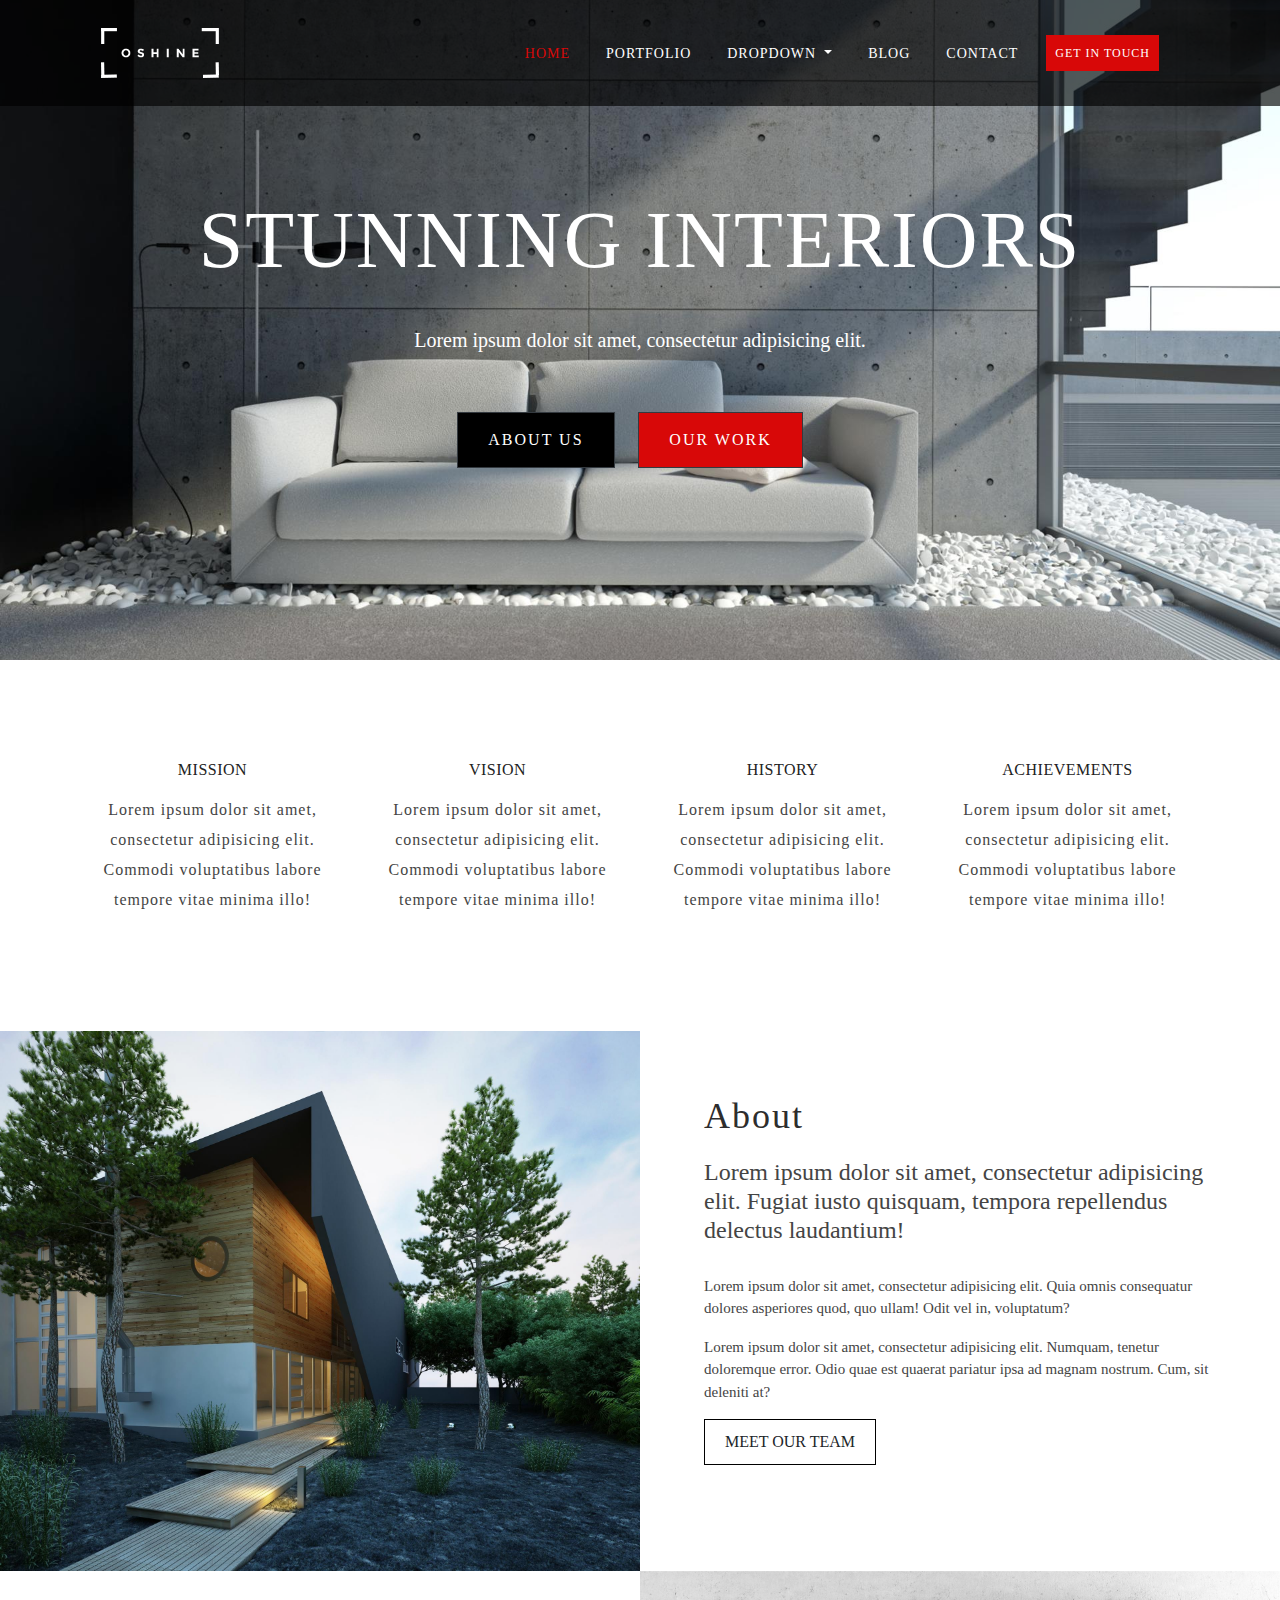
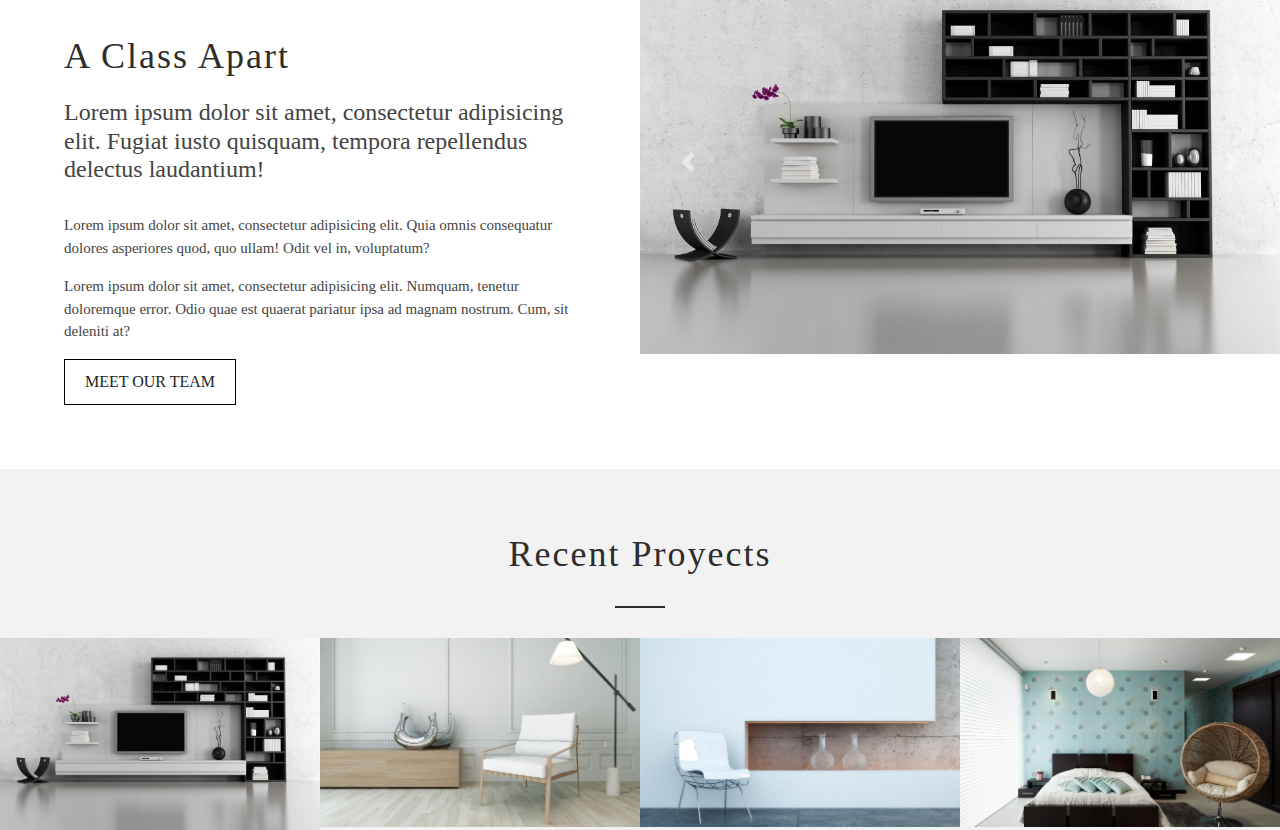
==== index.html @ a7a54dde "Primera Version" ====
<!doctype html>
<html>
<head>
<meta charset="UTF-8">
<meta name="viewport" content="width=device-width, initial-scale=1.0">
<title>Arquitect</title>
<link href="css/bootstrap.min.css" rel="stylesheet">
<link href="css/bootstrap-custom.css" rel="stylesheet">
<link href="css/style.css" rel="stylesheet">
</head>

<body>
	<header>
		<div class="container">
			<nav class="navbar navbar-expand-lg navbar-light bg-light">
				<a class="navbar-brand" href="index.html"><img src="img/oshine-logo-white.png" class="img-fluid" alt="oshine"></a>
			  <button class="navbar-toggler" type="button" data-toggle="collapse" data-target="#navbarSupportedContent" aria-controls="navbarSupportedContent" aria-expanded="false" aria-label="Toggle navigation">
				<span class="navbar-toggler-icon"></span>
			  </button>

			  <div class="collapse navbar-collapse" id="navbarSupportedContent">
				<ul class="navbar-nav ml-auto">
				  <li class="nav-item active">
					<a class="nav-link" href="#">Home <span class="sr-only">(current)</span></a>
				  </li>
				  <li class="nav-item">
					<a class="nav-link" href="#">Portfolio</a>
				  </li>
				  <li class="nav-item dropdown">
					<a class="nav-link dropdown-toggle" href="#" id="navbarDropdown" role="button" data-toggle="dropdown" aria-haspopup="true" aria-expanded="false">
					  Dropdown
					</a>
					<div class="dropdown-menu" aria-labelledby="navbarDropdown">
					  <a class="dropdown-item" href="#">About Us 1</a>
					  <a class="dropdown-item" href="#">About Us 2</a>
					  <div class="dropdown-divider"></div>
					  <a class="dropdown-item" href="#">Services</a>
					</div>
				  </li>
					<li class="nav-item">
					<a class="nav-link" href="#">Blog</a>
				  </li>
				  <li class="nav-item">
					<a class="nav-link" href="#">Contact</a>
				  </li>
					<li class="nav-item">
					<a class="nav-link btn btn-menu" href="#">Get In Touch</a>
				  </li>
				</ul>

			  </div>
			</nav>
		</div>
	</header>
	
	<section id="hero">
		<div class="container">
			<h1>Stunning Interiors</h1>
			<h3>Lorem ipsum dolor sit amet, consectetur adipisicing elit.</h3>
			<a href="#" class="btn btn-dark">About Us</a>
			<a href="#" class="btn btn-dark btn-active">Our Work</a>
		</div>
	</section>
	
	<section id="info">
		<div class="container">
			<div class="row">
				<article class="col-md-3 col-sm-6 col-xs-12">
					<h3>Mission</h3>
					<p>Lorem ipsum dolor sit amet, consectetur adipisicing elit. Commodi voluptatibus labore tempore vitae minima illo!</p>
				</article>
				<article class="col-md-3 col-sm-6 col-xs-12">
					<h3>Vision</h3>
					<p>Lorem ipsum dolor sit amet, consectetur adipisicing elit. Commodi voluptatibus labore tempore vitae minima illo!</p>
				</article>
				<article class="col-md-3 col-sm-6 col-xs-12">
					<h3>History</h3>
					<p>Lorem ipsum dolor sit amet, consectetur adipisicing elit. Commodi voluptatibus labore tempore vitae minima illo!</p>
				</article>
				<article class="col-md-3 col-sm-6 col-xs-12">
					<h3>Achievements</h3>
					<p>Lorem ipsum dolor sit amet, consectetur adipisicing elit. Commodi voluptatibus labore tempore vitae minima illo!</p>
				</article>	
			</div>
		</div>
	</section>
	
	<section id="about">
		<div class="container-fluid pl-0 pr-0">
			<div class="row no-gutters">
				<article class="col-md-6 col-sm-12">
					<img src="img/home-img-1.jpg" class="img-fluid" alt="imagen">
				</article>
				<article class="col-md-6 col-sm-12 bg-gris">
					<h2 class="titulo">About</h2>
					<h3 class="subtitulo">Lorem ipsum dolor sit amet, consectetur adipisicing elit. Fugiat iusto quisquam, tempora repellendus delectus laudantium!</h3>
					<p>Lorem ipsum dolor sit amet, consectetur adipisicing elit. Quia omnis consequatur dolores asperiores quod, quo ullam! Odit vel in, voluptatum?</p>
					<p>Lorem ipsum dolor sit amet, consectetur adipisicing elit. Numquam, tenetur doloremque error. Odio quae est quaerat pariatur ipsa ad magnam nostrum. Cum, sit deleniti at?</p>
					<a href="#" class="btn btn-negro">Meet Our Team</a>
				</article>
			</div>
		</div>
	</section>
	
	<section id="about2">
		<div class="container-fluid pl-0 pr-0">
			<div class="row no-gutters">
				<article class="col-md-6 col-sm-12 bg-gris">
					<h2 class="titulo">A Class Apart</h2>
					<h3 class="subtitulo">Lorem ipsum dolor sit amet, consectetur adipisicing elit. Fugiat iusto quisquam, tempora repellendus delectus laudantium!</h3>
					<p>Lorem ipsum dolor sit amet, consectetur adipisicing elit. Quia omnis consequatur dolores asperiores quod, quo ullam! Odit vel in, voluptatum?</p>
					<p>Lorem ipsum dolor sit amet, consectetur adipisicing elit. Numquam, tenetur doloremque error. Odio quae est quaerat pariatur ipsa ad magnam nostrum. Cum, sit deleniti at?</p>
					<a href="#" class="btn btn-negro">Meet Our Team</a>
				</article>
				<article class="col-md-6 col-sm-12">
					<div id="carouselAbout" class="carousel slide" data-ride="carousel">
					  <div class="carousel-inner">
						<div class="carousel-item active">
						  <img class="d-block w-100" src="img/home-slide-1.jpg" alt="First slide">
						</div>
						<div class="carousel-item">
						  <img class="d-block w-100" src="img/home-slide-2.jpg" alt="Second slide">
						</div> 
						  
					  </div>
					  <a class="carousel-control-prev" href="#carouselAbout" role="button" data-slide="prev">
						<span class="carousel-control-prev-icon" aria-hidden="true"></span>
						<span class="sr-only">Previous</span>
					  </a>
					  <a class="carousel-control-next" href="#carouselAbout" role="button" data-slide="next">
						<span class="carousel-control-next-icon" aria-hidden="true"></span>
						<span class="sr-only">Next</span>
					  </a>
					</div>
				</article>
			</div>
		</div>
	</section>
	
	<section id="recentP">
		<div class="container-fluid pl-0 pr-0">
			<h2 class="titulo">Recent Proyects</h2>
			<div class="row no-gutters">
				<article class="col-md-3 col-sm-6">
					<div class="project">
						<img class="img-fluid" src="img/home-slide-1.jpg" alt="imagen1">
						<div class="project-info">
							<h4>Right Floating Sidebar</h4>
							<p>Photography</p>
						</div>
					</div>
				</article>
				<article class="col-md-3 col-sm-6">
					<div class="project">
						<img class="img-fluid" src="img/carousel-2.jpg" alt="imagen2">
						<div class="project-info">
							<h4>Right Floating Sidebar</h4>
							<p>Photography</p>
						</div>
					</div>
				</article>
				<article class="col-md-3 col-sm-6">
					<div class="project">
						<img class="img-fluid" src="img/carousel-3.jpg" alt="imagen3">
						<div class="project-info">
							<h4>Right Floating Sidebar</h4>
							<p>Photography</p>
						</div>
					</div>
				</article>
				<article class="col-md-3 col-sm-6">
					<div class="project">
						<img class="img-fluid" src="img/carousel-4.jpg" alt="imagen4">
						<div class="project-info">
							<h4>Right Floating Sidebar</h4>
							<p>Photography</p>
						</div>
					</div>
				</article>
			</div>
		</div>
	</section>
<script src="js/bootstrap.min.js"></script>
	<script src="js/jquery.min.js"></script>
	
</body>
</html>
---- css/style.css ----
body{
	font-family: "Helvetica Neue";
	font-size: 15px;
	color: #444;
	font-weight: 300;
}
header{
	position: absolute;
	background-color: rgba(0,0,0,0.65);
	width: 100%;
	text-align: center;
	font-size: 24px;
	color: #fff;
	padding: 15px 0;
}
header h1{
	font-size: 24px;
}

#hero {
	background-image: url("../img/v9-slide-1.jpg");
	background-repeat: no-repeat;
	background-position: center center;
	background-size: cover;
	color: #fff;
	padding: 15% 0;
	text-align: center;
}

#hero h1 { 
	font-size: 80px;
	text-transform: uppercase;
	font-weight: 300;
	letter-spacing: 2px;
	margin-bottom: 40px;
}

#hero h3 {
	font-size: 20px;
	font-weight: 300;
	margin-bottom: 60px;
}

#hero .btn-dark {
	background-color: #000;
	text-transform: uppercase;
	font-size: 16px;
	padding: 15px 30px;
	border-radius: 0;
	margin-right: 20px;
	letter-spacing: 2px;
}

#hero .btn-dark:hover,
#hero .btn-active{ /*.btn-active:nth-child() para escoger un elemento en especifico entre varios*/
	background-color: #d80808;
}

#hero .btn-active:hover{
	background-color: #000;
}

#info {
	padding-top: 100px;
	padding-bottom: 100px;
}


#info h3{
	font-size: 16px;
	text-transform: uppercase;
	color: #222;
	font-weight: 350;
	letter-spacing: 0.5px;
	padding: 0px 0px 8px 0px;
	text-align: center;
	
}

#info p{
	font-size: 16px;
	color: #444;
	font-weight: 200;
	letter-spacing: 1px;
	text-align: center;
	padding: 0px 15px;
	line-height: 30px;
}

.titulo {
	font-size: 36px;
	text-align: center;
	letter-spacing: 2px;
	color: #2d2d2d;
	font-weight: 300;
	
}

.titulo::after {
	content: '';
	border: 1px solid #2d2d2d;	
	display: block;
	width: 50px;
	margin: 30px auto;
	
}

.subtitulo {
	font-size: 24px;
	color: #444;
	font-weight: 300;
	margin-bottom: 30px;
}

.bg-gris {
	background-color: white;
	padding: 5% !important;
}

.btn-negro {
	background-color: transparent;
	border: 1px solid #000;
	padding: 10px 20px;
	border-radius: 0;
	text-transform: uppercase;
}

.btn-negro:hover {
	background-color: #d80808;
	color: #fff;
	border-color: #d80808;
}

#about .titulo,
#about2 .titulo{
	text-align: left;
	margin-bottom: 20px;
}

#about .titulo::after,
#about2 .titulo::after{
	display: none;
}

#recentP {
	padding-top: 5%;
	background-color: #F2F2F2;
}

.project {
	position: relative;
	overflow: hidden;
}

.project-info{
	position: absolute;
	width: 100%;
	height: 100%;
	top: 0;
	text-align: center;
	display: grid;
	align-content: center;
	color: #fff;
	background-color: rgba(179,6,9,0.70);
	opacity: 0;
	transition: all 0.3s ease-in-out;
}

.project-info h4 {
	color: #fff;
	text-transform: uppercase;
	font-size: 16px;
}

.project:hover .project-info{
	opacity: 1;
	transition: all 0.3s ease-in-out;
}

.project img {
	transition: all 0.3s ease-in-out;
}

.project:hover img {
	transform: scale(1.3);
	transition: all 0.3s ease-in-out;
}
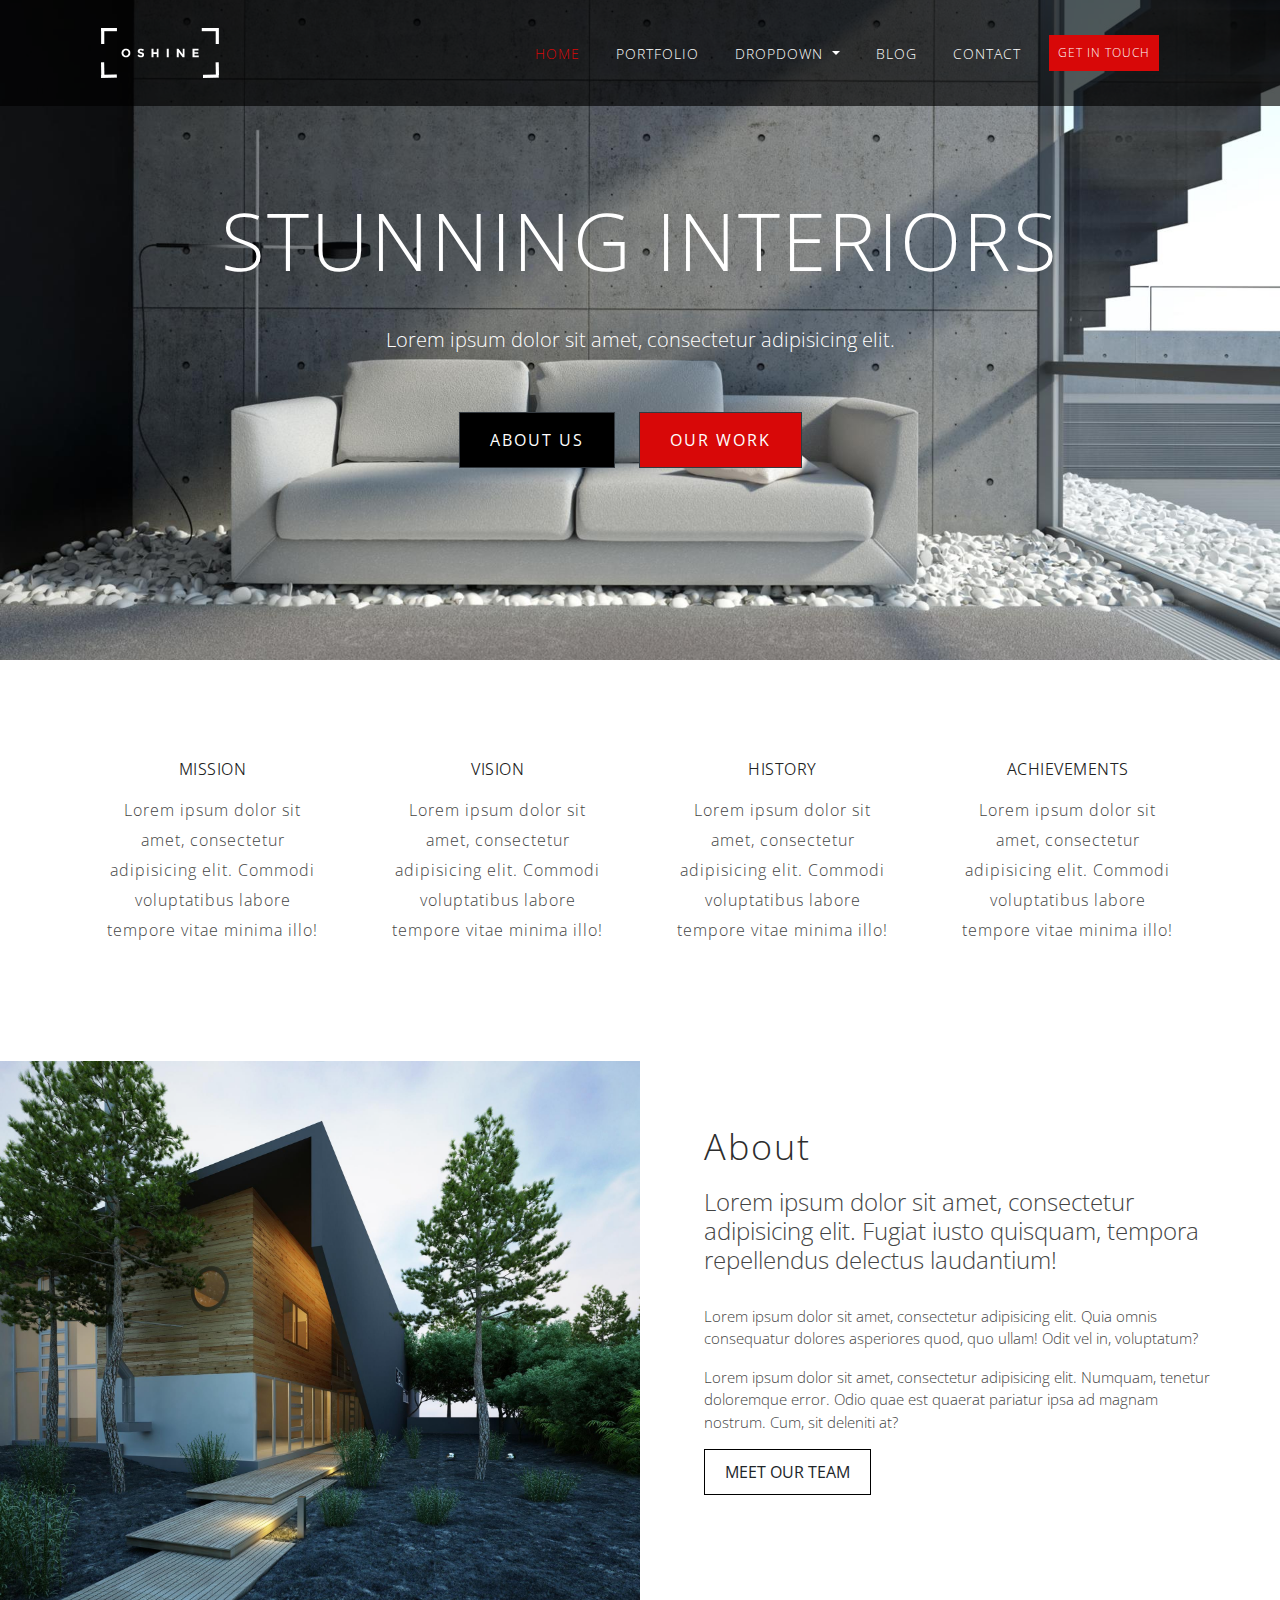
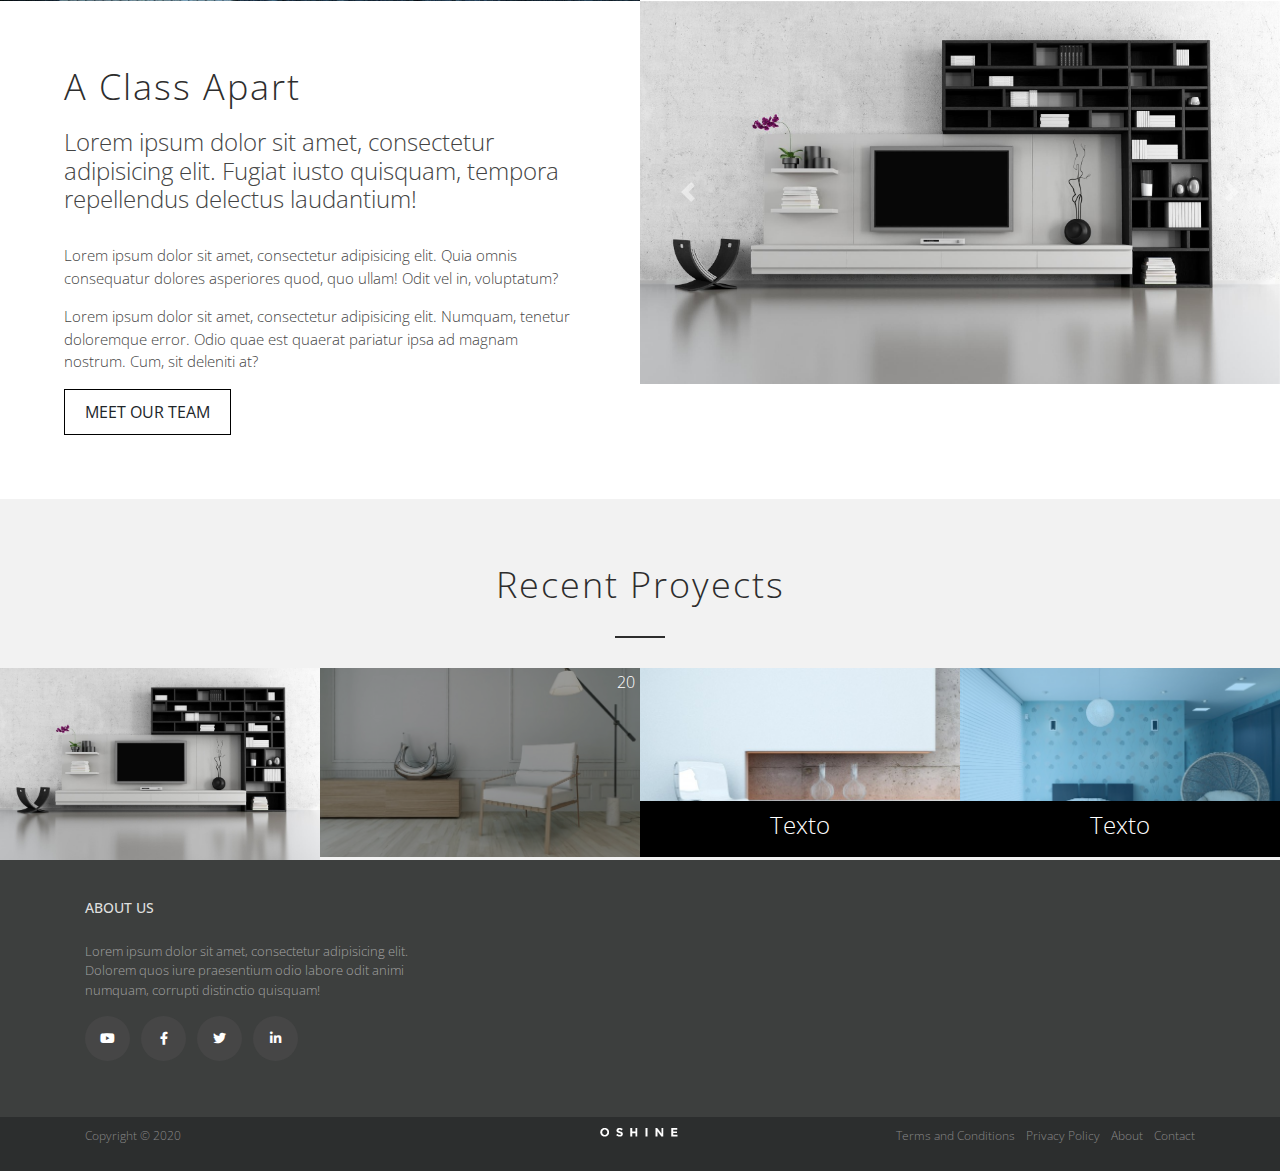
==== commit 3154df3e: "Se agregó página de contact y Google Analytics" ====
--- a/index.html
+++ b/index.html
@@ -6,6 +6,7 @@
 <title>Arquitect</title>
 <link href="css/bootstrap.min.css" rel="stylesheet">
 <link href="css/bootstrap-custom.css" rel="stylesheet">
+<link href="https://use.fontawesome.com/releases/v5.0.13/css/all.css" rel="stylesheet">
 <link href="css/style.css" rel="stylesheet">
 </head>
 
@@ -21,7 +22,7 @@
 			  <div class="collapse navbar-collapse" id="navbarSupportedContent">
 				<ul class="navbar-nav ml-auto">
 				  <li class="nav-item active">
-					<a class="nav-link" href="#">Home <span class="sr-only">(current)</span></a>
+					<a class="nav-link" href="index.html">Home <span class="sr-only">(current)</span></a>
 				  </li>
 				  <li class="nav-item">
 					<a class="nav-link" href="#">Portfolio</a>
@@ -41,7 +42,7 @@
 					<a class="nav-link" href="#">Blog</a>
 				  </li>
 				  <li class="nav-item">
-					<a class="nav-link" href="#">Contact</a>
+					<a class="nav-link" href="contact.html">Contact</a>
 				  </li>
 					<li class="nav-item">
 					<a class="nav-link btn btn-menu" href="#">Get In Touch</a>
@@ -149,39 +150,110 @@
 							<p>Photography</p>
 						</div>
 					</div>
-				</article>
-				<article class="col-md-3 col-sm-6">
-					<div class="project">
+					
+				</article>
+				<article class="col-md-3 col-sm-6">
+					<div class="project img-gris">
 						<img class="img-fluid" src="img/carousel-2.jpg" alt="imagen2">
-						<div class="project-info">
-							<h4>Right Floating Sidebar</h4>
-							<p>Photography</p>
+						<div class="overlay"></div>
+						<div class="project-icon">
+							<h4>20</h4>
 						</div>
 					</div>
 				</article>
 				<article class="col-md-3 col-sm-6">
 					<div class="project">
 						<img class="img-fluid" src="img/carousel-3.jpg" alt="imagen3">
-						<div class="project-info">
-							<h4>Right Floating Sidebar</h4>
-							<p>Photography</p>
+						<div class="banner">
+							<h4>Texto</h4>
 						</div>
 					</div>
 				</article>
 				<article class="col-md-3 col-sm-6">
 					<div class="project">
 						<img class="img-fluid" src="img/carousel-4.jpg" alt="imagen4">
-						<div class="project-info">
-							<h4>Right Floating Sidebar</h4>
-							<p>Photography</p>
-						</div>
-					</div>
-				</article>
-			</div>
-		</div>
-	</section>
-<script src="js/bootstrap.min.js"></script>
+						<div class="overlay color-blue"></div>
+						<div class="banner">
+							<h4>Texto</h4>
+						</div>
+					</div>
+				</article>
+			</div>
+		</div>
+	</section>
+	
+	<footer>
+		<section id="info-footer">
+			<div class="container">
+				<div class="row">
+					<article class="col-md-4 col-sm-12">
+						<h4>About Us</h4>
+						<p>Lorem ipsum dolor sit amet, consectetur adipisicing elit. Dolorem quos iure praesentium odio labore odit animi numquam, corrupti distinctio quisquam!</p>
+						<ul class="list-inline redes">
+							<li class="list-inline-item">
+								<a href="https://www.youtube.com" target="_blank"><i class="fab fa-youtube"></i></a>
+							</li>
+							<li class="list-inline-item">
+								<a href="https://www.facebook.com" target="_blank"><i class="fab fa-facebook-f"></i></a>
+							</li>
+							<li class="list-inline-item">
+								<a href="https://www.twitter.com" target="_blank"><i class="fab fa-twitter"></i></a>
+							</li>
+							<li class="list-inline-item">
+								<a href="https://www.linkedin.com" target="_blank"><i class="fab fa-linkedin-in"></i></a>
+							</li>
+						</ul>
+					</article>
+					<article class="col-md-4 col-sm-12">
+					</article>
+					<article class="col-md-4 col-sm-12">
+					</article>
+				</div>
+			</div>
+		</section>
+		<section id="copyright">
+			<div class="container">
+				<div class="row">
+					<article class="col-md-4 col-sm-12">
+						<p>Copyright &copy; 2020</p>
+					</article>
+					<article class="col-md-4 col-sm-12">
+						<img src="img/oshine-small.png" class="img-fluid m-auto d-block" alt="logo footer">
+					</article>
+					<article class="col-md-4 col-sm-12 text-right">
+						<ul class="list-inline">
+							<li class="list-inline-item">
+								<a href="#">Terms and Conditions</a>
+							</li>
+							<li class="list-inline-item">
+								<a href="#">Privacy Policy</a>
+							</li>
+							<li class="list-inline-item">
+								<a href="#">About</a>
+							</li>
+							<li class="list-inline-item">
+								<a href="#">Contact</a>
+							</li>
+						</ul>
+					</article>
+				</div>
+			</div>
+		</section>
+	</footer>
+	
+	<script src="js/bootstrap.min.js"></script>
 	<script src="js/jquery.min.js"></script>
+	
+	<!-- Global site tag (gtag.js) - Google Analytics -->
+	<script async src="https://www.googletagmanager.com/gtag/js?id=UA-160379039-1"></script>
+	<script>
+	  window.dataLayer = window.dataLayer || [];
+	  function gtag(){dataLayer.push(arguments);}
+	  gtag('js', new Date());
+
+	  gtag('config', 'UA-160379039-1');
+	</script>
+
 	
 </body>
 </html>--- a/css/style.css
+++ b/css/style.css
@@ -1,5 +1,7 @@
+@import url('https://fonts.googleapis.com/css?family=Open+Sans:300,400,600,700&display=swap');
+
 body{
-	font-family: "Helvetica Neue";
+	font-family: 'Open Sans', sans-serif;
 	font-size: 15px;
 	color: #444;
 	font-weight: 300;
@@ -184,4 +186,158 @@
 .project:hover img {
 	transform: scale(1.3);
 	transition: all 0.3s ease-in-out;
+}
+
+.overlay {
+	position: absolute;
+	width: 100%;
+	height: 100%;
+	background-color: rgba(0,0,0,0.4);
+	top: 0;
+	
+}
+
+.color-blue {
+	background-color: rgba(39,152,225,0.4);
+}
+
+.project-icon {
+	position: absolute;
+	top: 0;
+	right: 0;
+	z-index: 999;
+	padding: 5px;
+}
+
+.project-icon h4{
+	color: #fff;
+	font-size: 16px;
+	font-weight: 300;
+}
+
+.img-gris:hover img{
+	filter: grayscale(0.5);
+}
+
+.banner {
+	position: absolute;
+	bottom: 0;
+	width: 100%;
+	background-color: rgba(0,0,0,1.00);
+	text-align: center;
+	padding: 10px 0px;
+}
+
+.banner h4{
+	color: rgba(255,255,255,1.00);
+	font-weight: 100;
+}
+
+#info-footer {
+	background-color: #3d3f3e;
+	color: #a2a2a2;
+	padding: 40px 0;
+	font-size: 13px;
+}
+#info-footer h4 {
+	font-size: 14px;
+	text-transform: uppercase;
+	color: #dfdfdf;
+	margin-bottom: 25px;
+}
+.redes i {
+	background-color: #464646;
+	color: #fff;
+	width: 45px;
+	height: 45px;
+	line-height: 45px;
+	text-align: center;
+	border-radius: 100%;
+	transition: all 0.3s ease-in-out;
+}
+
+.redes i:hover {
+	background-color: #d80808;
+	transition: all 0.3s ease-in-out;
+}
+
+#copyright {
+	background-color: #2c2e2e;
+	color: #888;
+	padding: 10px 0;
+	font-size: 12px;
+}
+
+#copyright a {
+	color: #888;
+}
+
+#copyright a:hover {
+	color: #fff;
+}
+
+#hero-contact {
+	background-image: url("../img/bg-contact.jpg");
+	background-repeat: no-repeat;
+	background-size: cover;
+	min-height: 60vh;
+}
+
+.section {
+	padding: 60px 0;
+}
+
+.icon-up {
+	position: relative;
+	background-color: #f2f4f8;
+	height: 200px;
+	overflow: hidden;
+}
+
+.icono {
+	position: absolute;
+	width: 100%;
+	height: 100%;
+	display: grid;
+	align-content: center;
+	text-align: center;
+	color: #d80808;
+	font-size: 40px;
+	top: 0;
+	transition: all 0.2s ease-in;
+}
+
+.texto {
+	position: absolute;
+	width: 100%;
+	height: 100%;
+	display: grid;
+	align-content: center;
+	text-align: center;
+	opacity: 0;
+	top: 100%;
+	transition: all 0.2s ease-in;
+}
+
+.icon-up:hover .icono {
+	opacity: 0;
+	top: -100%;
+	transition: all 0.2s ease-in;
+}
+
+.icon-up:hover .texto {
+	opacity: 1;
+	top: 0;
+	transition: all 0.2s ease-in;
+}
+
+#map {
+	width: 100%;
+	height: 400px;
+}
+
+.form-control {
+	background-color: #f2f4f8;
+	border-radius: 0;
+	border: 0;
 }